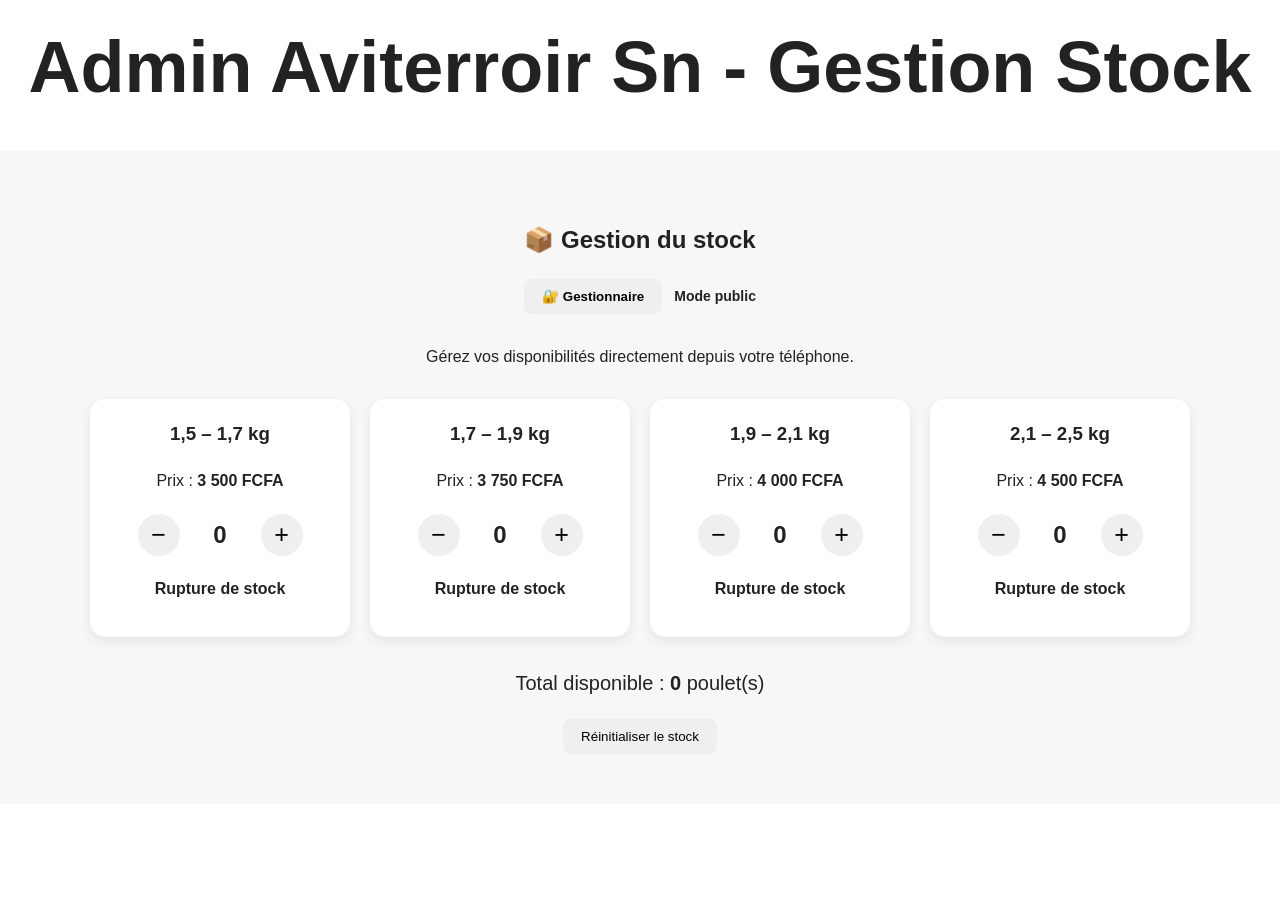
==== admin.html @ c5d7c9bf "Separation public/admin: retire gestion-stock du site public" ====
<!DOCTYPE html>
<html lang="fr">
<head><meta charset="UTF-8"><meta name="viewport" content="width=device-width,initial-scale=1">
<title>Admin - Aviterroir Sn</title><link rel="stylesheet" href="style.css"></head>
<body>
<h1 style="text-align:center;padding:20px">Admin Aviterroir Sn - Gestion Stock</h1>
<section id="gestion-stock" class="stock-section">
    <div class="stock-container">
        <h2>📦 Gestion du stock</h2>

        <div class="stock-admin">
            <button type="button" id="admin-login">🔐 Gestionnaire</button>
            <button type="button" id="admin-logout" style="display:none;">🔒 Verrouiller</button>
            <span id="admin-status">Mode public</span>
        </div>
        <p class="stock-intro">Gérez vos disponibilités directement depuis votre téléphone.</p>

        <div class="stock-grid">

            <div class="stock-card">
                <h3>1,5 – 1,7 kg</h3>
                <p>Prix : <strong>3 500 FCFA</strong></p>
                <div class="stock-quantity">
                    <button type="button" onclick="modifierStock(0, -1)">−</button>
                    <span id="stock-0">0</span>
                    <button type="button" onclick="modifierStock(0, 1)">+</button>
                </div>
                <p id="etat-0" class="stock-etat">Rupture de stock</p>
            </div>

            <div class="stock-card">
                <h3>1,7 – 1,9 kg</h3>
                <p>Prix : <strong>3 750 FCFA</strong></p>
                <div class="stock-quantity">
                    <button type="button" onclick="modifierStock(1, -1)">−</button>
                    <span id="stock-1">0</span>
                    <button type="button" onclick="modifierStock(1, 1)">+</button>
                </div>
                <p id="etat-1" class="stock-etat">Rupture de stock</p>
            </div>

            <div class="stock-card">
                <h3>1,9 – 2,1 kg</h3>
                <p>Prix : <strong>4 000 FCFA</strong></p>
                <div class="stock-quantity">
                    <button type="button" onclick="modifierStock(2, -1)">−</button>
                    <span id="stock-2">0</span>
                    <button type="button" onclick="modifierStock(2, 1)">+</button>
                </div>
                <p id="etat-2" class="stock-etat">Rupture de stock</p>
            </div>

            <div class="stock-card">
                <h3>2,1 – 2,5 kg</h3>
                <p>Prix : <strong>4 500 FCFA</strong></p>
                <div class="stock-quantity">
                    <button type="button" onclick="modifierStock(3, -1)">−</button>
                    <span id="stock-3">0</span>
                    <button type="button" onclick="modifierStock(3, 1)">+</button>
                </div>
                <p id="etat-3" class="stock-etat">Rupture de stock</p>
            </div>

        </div>

        <div class="stock-total">
            Total disponible : <strong id="stock-total">0</strong> poulet(s)
        </div>

        <button type="button" class="stock-reset" onclick="reinitialiserStock()">
            Réinitialiser le stock
        </button>
    </div>
</section>
</body></html>
---- style.css ----
* {
    box-sizing: border-box;
}

html {
    scroll-behavior: smooth;
}

body {
    margin: 0;
    font-family: Arial, Helvetica, sans-serif;
    color: #222;
    background: #fff;
    line-height: 1.6;
}

.container {
    width: 90%;
    max-width: 1150px;
    margin: auto;
}

/* =========================
   NAVIGATION
========================= */

.header {
    position: sticky;
    top: 0;
    z-index: 1000;
    background: #fff;
    border-bottom: 1px solid #eee;
}

.nav {
    min-height: 65px;
    display: flex;
    align-items: center;
    justify-content: space-between;
    gap: 20px;
}

/* LOGO */

.logo {
    display: flex;
    align-items: center;
    text-decoration: none;
    line-height: 0;
    flex-shrink: 0;
}

.logo img {
    width: 70px;
    height: 70px;
    max-width: 70px;
    object-fit: contain;
    display: block;
}

/* MENU */

nav {
    display: flex;
    align-items: center;
    gap: 22px;
}

nav a {
    color: #333;
    text-decoration: none;
    font-weight: 600;
    white-space: nowrap;
}

nav a:hover {
    color: #e67e22;
}

/* =========================
   HERO
========================= */

.hero {
    min-height: 620px;
    display: flex;
    align-items: center;
    background: linear-gradient(
        135deg,
        #fff8ef,
        #ffffff
    );
}

.hero-content {
    padding: 70px 0;
}

.hero-text {
    max-width: 700px;
}

.badge {
    display: inline-block;
    font-size: 13px;
    font-weight: 800;
    letter-spacing: 1px;
    color: #e67e22;
    margin-bottom: 10px;
}

h1 {
    font-size: clamp(42px, 7vw, 72px);
    line-height: 1.05;
    margin: 10px 0 25px;
}

h1 span {
    color: #e67e22;
}

.intro {
    font-size: 19px;
    max-width: 650px;
    color: #555;
}

.buttons {
    margin-top: 30px;
    display: flex;
    flex-wrap: wrap;
    gap: 15px;
}

/* =========================
   BOUTONS
========================= */

.btn {
    display: inline-block;
    padding: 14px 22px;
    border-radius: 8px;
    text-decoration: none;
    font-weight: 700;
    border: none;
    cursor: pointer;
    font-size: 15px;
}

.btn-primary {
    background: #e67e22;
    color: white;
}

.btn-primary:hover {
    background: #cf6d17;
}

.btn-secondary {
    background: white;
    color: #222;
    border: 1px solid #ddd;
}

/* =========================
   SECTIONS
========================= */

.section {
    padding: 90px 0;
}

.section-light {
    background: #fafafa;
}

.section-title {
    text-align: center;
    max-width: 700px;
    margin: 0 auto 50px;
}

.section-title h2 {
    font-size: 40px;
    margin: 5px 0 10px;
}

.section-title p {
    color: #666;
}

/* =========================
   PRODUITS
========================= */

.products {
    display: grid;
    grid-template-columns: repeat(4, 1fr);
    gap: 20px;
}

.product-card {
    padding: 30px 22px;
    background: white;
    border: 1px solid #eee;
    border-radius: 15px;
    text-align: center;
    transition: transform 0.2s;
}

.product-card:hover {
    transform: translateY(-5px);
}

.product-icon {
    font-size: 42px;
}

.product-card h3 {
    margin-bottom: 5px;
}

.price {
    font-size: 24px;
    font-weight: 800;
    color: #e67e22;
}

.product-link {
    display: inline-block;
    margin-top: 15px;
    color: #e67e22;
    font-weight: bold;
    text-decoration: none;
}

/* =========================
   AVANTAGES
========================= */

.advantages {
    display: grid;
    grid-template-columns: repeat(4, 1fr);
    gap: 30px;
    text-align: center;
}

.advantage-icon {
    margin: auto;
    width: 70px;
    height: 70px;
    border-radius: 50%;
    background: #e67e22;
    color: white;
    display: flex;
    align-items: center;
    justify-content: center;
    font-size: 25px;
    font-weight: bold;
}

/* =========================
   A PROPOS
========================= */

.about {
    display: grid;
    grid-template-columns: 1.4fr 0.8fr;
    gap: 70px;
    align-items: center;
}

.about h2 {
    font-size: 42px;
}

.contact-box {
    padding: 35px;
    background: #fff8ef;
    border-radius: 15px;
    border: 1px solid #f3dfc8;
}

.contact-box .btn {
    margin-top: 15px;
}

/* =========================
   COMMANDE
========================= */

.order-section {
    background: #f8f8f8;
}

.order-form {
    max-width: 650px;
    margin: auto;
    background: white;
    padding: 35px;
    border-radius: 15px;
    border: 1px solid #eee;
}

.order-form label {
    display: block;
    font-weight: 700;
    margin-bottom: 20px;
}

.order-form input,
.order-form select,
.order-form textarea {
    width: 100%;
    padding: 14px;
    margin-top: 8px;
    border: 1px solid #ddd;
    border-radius: 8px;
    font-size: 16px;
    font-family: inherit;
}

.order-form textarea {
    min-height: 120px;
    resize: vertical;
}

.submit-button {
    width: 100%;
}

/* =========================
   FOOTER
========================= */

.footer {
    background: #181818;
    color: white;
    padding: 50px 0;
    text-align: center;
}

.footer h2 {
    margin-bottom: 5px;
}

.footer p {
    color: #bbb;
}

.socials {
    display: flex;
    justify-content: center;
    gap: 20px;
    margin: 25px 0;
}

.socials a {
    color: white;
    text-decoration: none;
}

.copyright {
    margin-top: 30px;
    font-size: 13px;
}

/* =========================
   TABLETTE
========================= */

@media (max-width: 900px) {

    nav {
        display: none;
    }

    .products {
        grid-template-columns: repeat(2, 1fr);
    }

    .advantages {
        grid-template-columns: repeat(2, 1fr);
    }

    .about {
        grid-template-columns: 1fr;
        gap: 35px;
    }
}

/* =========================
   MOBILE
========================= */

@media (max-width: 600px) {

    .nav {
        min-height: 60px;
        flex-wrap: wrap;
        padding-top: 8px;
        padding-bottom: 8px;
    }

    nav {
        width: 100%;
        justify-content: center;
        flex-wrap: wrap;
        gap: 12px 16px;
        padding-bottom: 8px;
    }

    nav a {
        font-size: 14px;
    }

    .logo img {
        width: 60px;
        height: 60px;
        max-width: 60px;
    }

    .hero {
        min-height: 550px;
    }

    .section {
        padding: 65px 0;
    }

    .products {
        grid-template-columns: 1fr;
    }

    .advantages {
        grid-template-columns: 1fr;
    }

    .buttons {
        flex-direction: column;
    }

    .buttons .btn {
        text-align: center;
        width: 100%;
    }

    .order-form {
        padding: 25px 18px;
    }
}

.product-icon {
    width: 100%;
    height: 190px;
    overflow: hidden;
    border-radius: 12px;
    margin-bottom: 18px;
}

.product-icon img {
    width: 100%;
    height: 150px;
    object-fit: contain;
    object-position: center;
    display: block;
    margin: 0 auto;
}

/* ================================
   GESTION DU STOCK
   ================================ */

.stock-section {
    padding: 50px 20px;
    background: #f7f7f7;
}

.stock-container {
    max-width: 1100px;
    margin: 0 auto;
    text-align: center;
}

.stock-container h2 {
    margin-bottom: 10px;
}

.stock-intro {
    margin-bottom: 30px;
}

.stock-grid {
    display: grid;
    grid-template-columns: repeat(4, 1fr);
    gap: 20px;
}

.stock-card {
    background: #ffffff;
    border-radius: 15px;
    padding: 20px;
    box-shadow: 0 4px 12px rgba(0, 0, 0, 0.08);
}

.stock-card h3 {
    margin-top: 0;
}

.stock-quantity {
    display: flex;
    align-items: center;
    justify-content: center;
    gap: 18px;
    margin: 20px 0;
}

.stock-quantity button {
    width: 42px;
    height: 42px;
    border: none;
    border-radius: 50%;
    font-size: 25px;
    cursor: pointer;
}

.stock-quantity span {
    min-width: 45px;
    font-size: 24px;
    font-weight: bold;
}

.stock-etat {
    font-weight: bold;
}

.stock-total {
    margin-top: 30px;
    font-size: 20px;
}

.stock-reset {
    margin-top: 20px;
    padding: 10px 18px;
    border: none;
    border-radius: 8px;
    cursor: pointer;
}

@media (max-width: 800px) {
    .stock-grid {
        grid-template-columns: repeat(2, 1fr);
    }
}

@media (max-width: 500px) {
    .stock-grid {
        grid-template-columns: 1fr;
    }
}


/* ================================
   ACCES ADMIN DU STOCK
   ================================ */

.stock-admin {
    display: flex;
    align-items: center;
    justify-content: center;
    gap: 12px;
    flex-wrap: wrap;
    margin: 20px 0 30px;
}

.stock-admin button {
    padding: 10px 18px;
    border: none;
    border-radius: 8px;
    cursor: pointer;
    font-weight: bold;
}

#admin-status {
    font-size: 14px;
    font-weight: bold;
}


.hero-year {
    margin: 0 0 14px;
    font-size: 14px;
    font-weight: 700;
    letter-spacing: 0.4px;
    color: #777;
}


.preorder-info {
    margin: 18px 0 25px;
    padding: 14px 18px;
    background: #fff8ed;
    border-left: 4px solid #e67e22;
    border-radius: 8px;
    font-weight: 600;
    line-height: 1.6;
}
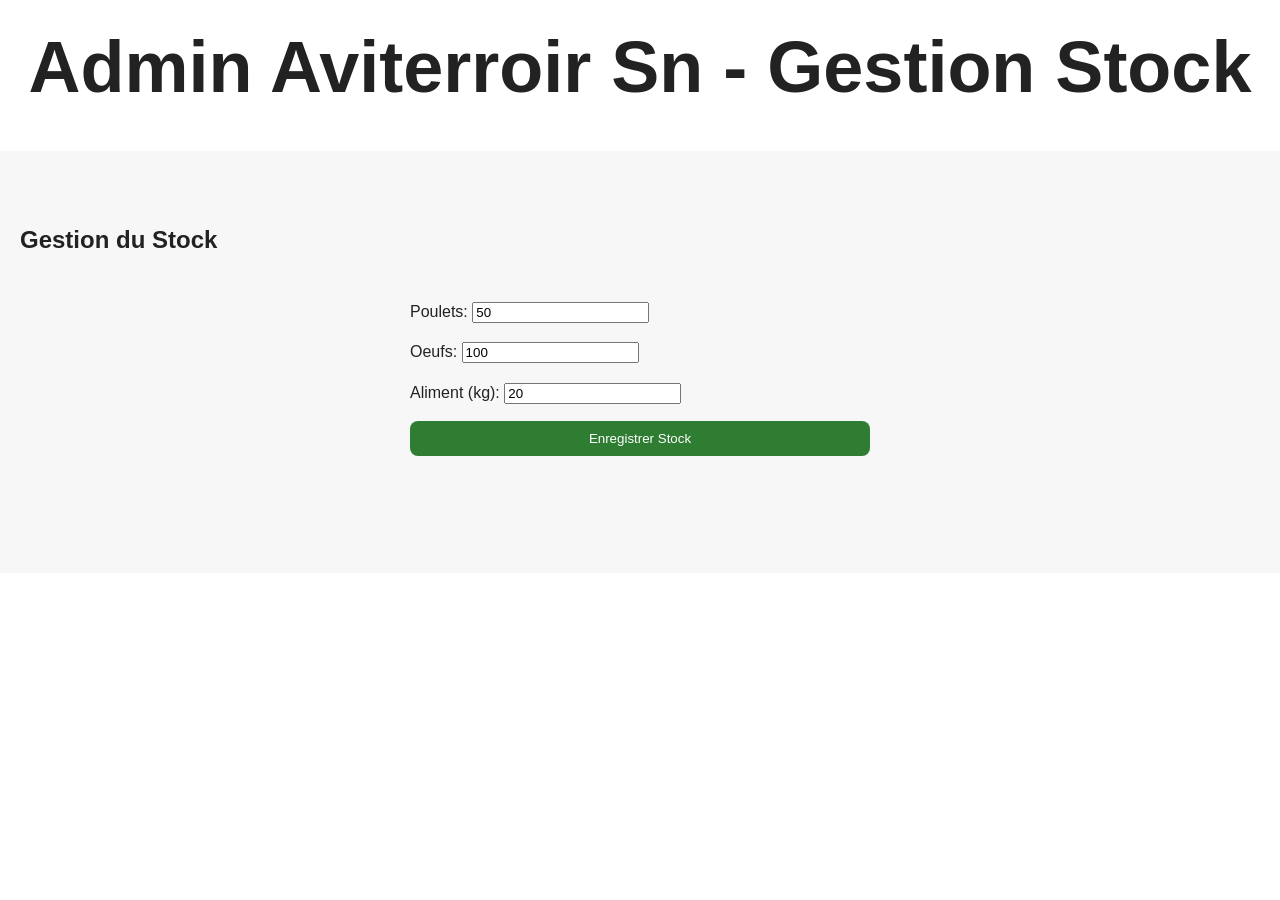
==== commit 0aba4c5d: "Rend gestion stock modifiable" ====
--- a/admin.html
+++ b/admin.html
@@ -72,4 +72,30 @@
         </button>
     </div>
 </section>
+
+<script>
+// Stock simple éditable
+let stock = JSON.parse(localStorage.getItem('aviterroir_stock')||'{"poulets":50,"oeufs":100,"aliment":20}');
+function renderStock(){
+  const el=document.getElementById('gestion-stock');
+  if(!el) return;
+  el.innerHTML = `
+    <h2>Gestion du Stock</h2>
+    <div style="display:grid;gap:15px;padding:20px;max-width:500px;margin:auto">
+      <label>Poulets: <input type="number" id="s-poulets" value="${stock.poulets}"> </label>
+      <label>Oeufs: <input type="number" id="s-oeufs" value="${stock.oeufs}"> </label>
+      <label>Aliment (kg): <input type="number" id="s-aliment" value="${stock.aliment}"> </label>
+      <button onclick="saveStock()" style="padding:10px;background:#2e7d32;color:white;border:none;border-radius:8px">Enregistrer Stock</button>
+      <p id="msg"></p>
+    </div>`;
+}
+function saveStock(){
+  stock.poulets=document.getElementById('s-poulets').value;
+  stock.oeufs=document.getElementById('s-oeufs').value;
+  stock.aliment=document.getElementById('s-aliment').value;
+  localStorage.setItem('aviterroir_stock',JSON.stringify(stock));
+  document.getElementById('msg').innerText='✅ Stock enregistré !';
+}
+renderStock();
+</script>
 </body></html>
